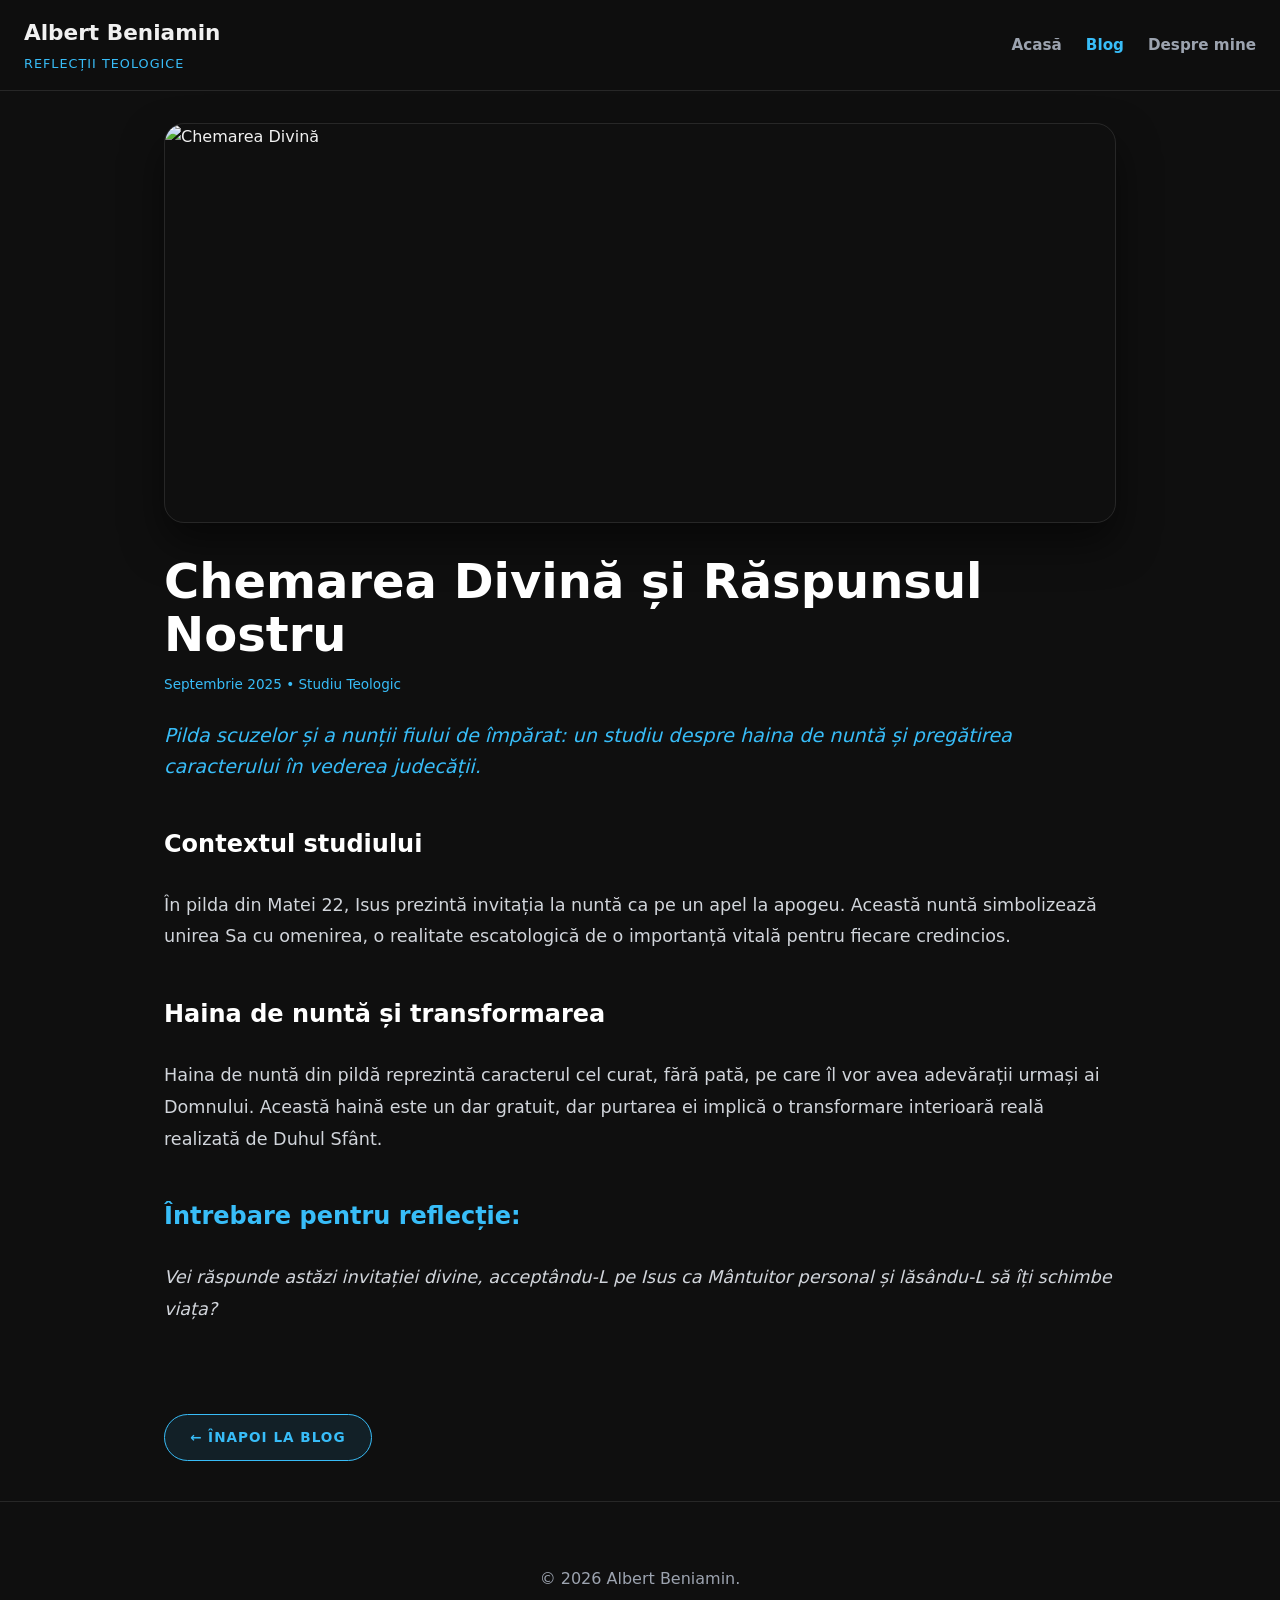
==== articol-chemarea-divina.html @ 7f6daea9 "Create articol-chemarea-divina.html" ====
<!DOCTYPE html>
<html lang="ro">
<head>
  <meta charset="UTF-8">
  <meta name="viewport" content="width=device-width, initial-scale=1.0">
  <title>Chemarea Divină - Albert Beniamin</title>
  <link rel="stylesheet" href="styles.css">
</head>
<body>
  <header class="site-header">
    <div class="header-container">
      <div class="logo"><h1>Albert Beniamin</h1><p class="tagline">Reflecții Teologice</p></div>
      <nav class="main-nav">
        <a href="index.html">Acasă</a>
        <a href="blog.html" class="active">Blog</a>
        <a href="despre.html">Despre mine</a>
      </nav>
    </div>
  </header>

  <main class="container">
    <article class="full-post">
      <div class="post-hero-container">
        <img src="https://images.unsplash.com/photo-1499195333224-3ce974e377a0?auto=format&fit=crop&w=1200&q=80" alt="Chemarea Divină" class="post-featured-img">
      </div>

      <h1 class="post-title">Chemarea Divină și Răspunsul Nostru</h1>
      <p class="article-date" style="color: #38bdf8; margin-bottom: 25px;">Septembrie 2025 • Studiu Teologic</p>

      <div class="post-content">
        <p class="highlight-text">Pilda scuzelor și a nunții fiului de împărat: un studiu despre haina de nuntă și pregătirea caracterului în vederea judecății.</p>
        
        <h3>Contextul studiului</h3>
        <p>În pilda din Matei 22, Isus prezintă invitația la nuntă ca pe un apel la apogeu. Această nuntă simbolizează unirea Sa cu omenirea, o realitate escatologică de o importanță vitală pentru fiecare credincios.</p>

        <h3>Haina de nuntă și transformarea</h3>
        <p>Haina de nuntă din pildă reprezintă caracterul cel curat, fără pată, pe care îl vor avea adevărații urmași ai Domnului. Această haină este un dar gratuit, dar purtarea ei implică o transformare interioară reală realizată de Duhul Sfânt.</p>
        
        <h3 style="color:#38bdf8">Întrebare pentru reflecție:</h3>
        <p><em>Vei răspunde astăzi invitației divine, acceptându-L pe Isus ca Mântuitor personal și lăsându-L să îți schimbe viața?</em></p>
      </div>

      <div style="margin-top: 3rem;">
        <a href="blog.html" class="btn-wow-back">← Înapoi la Blog</a>
      </div>
    </article>
  </main>

  <footer class="site-footer"><p>&copy; 2026 Albert Beniamin.</p></footer>
</body>
</html>
---- styles.css ----
/* --- 1. VARIABILE ȘI RESET --- */
:root {
  --bg: #0f0f0f;
  --bg-soft: #1a1a1a;
  --card: #020617; /* Albastru foarte închis premium */
  --border: rgba(255, 255, 255, 0.1);
  --accent: #38bdf8; /* Albastru deschis neon */
  --text: #f1f1f1;
  --muted: #9ca3af;
}

* { box-sizing: border-box; }

body {
  margin: 0;
  font-family: system-ui, -apple-system, sans-serif;
  background-color: var(--bg);
  color: var(--text);
  line-height: 1.6;
}

.container {
  max-width: 1000px;
  margin: 0 auto;
  padding: 0 1.5rem;
}

/* --- 2. HEADER --- */
.site-header {
  position: sticky;
  top: 0;
  z-index: 100;
  background-color: rgba(15, 15, 15, 0.95);
  backdrop-filter: blur(12px);
  border-bottom: 1px solid var(--border);
}

.header-container {
  display: flex;
  justify-content: space-between;
  align-items: center;
  padding: 1rem 1.5rem;
}

.logo h1 { margin: 0; font-size: 1.35rem; }
.tagline { margin: 0.2rem 0 0; color: var(--accent); font-size: 0.8rem; text-transform: uppercase; letter-spacing: 1px; }

.main-nav { display: flex; gap: 1.5rem; }
.main-nav a { color: var(--muted); text-decoration: none; font-size: 0.95rem; font-weight: 600; transition: 0.2s; }
.main-nav a.active, .main-nav a:hover { color: var(--accent); }

/* --- 3. HERO PREMIUM (INDEX) --- */
.premium-hero {
  margin: 2rem 0 3rem 0;
  padding: 4rem 2.5rem;
  border-radius: 24px;
  background: 
    radial-gradient(circle at top left, rgba(56, 189, 248, 0.15), transparent 50%),
    var(--card);
  border: 1px solid var(--border);
  box-shadow: 0 25px 50px -12px rgba(0, 0, 0, 0.5);
  text-align: center;
}

.hero-tag { color: var(--accent); font-size: 0.8rem; text-transform: uppercase; font-weight: 800; letter-spacing: 2px; margin-bottom: 1rem; }
.premium-hero h2 { font-size: clamp(2rem, 5vw, 3rem); color: #fff; margin-bottom: 1rem; }
.premium-hero p { color: var(--muted); max-width: 600px; margin: 0 auto 2rem; }

/* --- 4. GRID ȘI CARDURI ARTICOLE --- */
.articles-grid {
  display: grid;
  grid-template-columns: repeat(auto-fit, minmax(300px, 1fr));
  gap: 2rem;
}

.card-link { text-decoration: none !important; color: inherit !important; display: flex; }

.article-card {
  background: var(--card);
  border-radius: 20px;
  border: 1px solid var(--border);
  overflow: hidden;
  transition: all 0.4s ease;
  width: 100%;
  display: flex;
  flex-direction: column;
}

.card-link:hover .article-card {
  border-color: var(--accent);
  transform: translateY(-8px);
  box-shadow: 0 20px 40px rgba(0, 0, 0, 0.4);
}

.article-image-container {
  width: 100%;
  height: 200px;
  overflow: hidden;
}

.article-img {
  width: 100%;
  height: 100%;
  object-fit: cover;
  transition: transform 0.5s ease;
}

.card-link:hover .article-img { transform: scale(1.1); }

.article-body { padding: 1.5rem; flex-grow: 1; display: flex; flex-direction: column; }
.article-header h4 { margin: 0 0 5px; font-size: 1.25rem; color: #fff; }
.article-date { font-size: 0.85rem; color: var(--accent); margin-bottom: 10px; display: block; }
.article-excerpt { color: var(--muted); font-size: 0.95rem; margin-bottom: 1.5rem; }

/* --- 5. BUTOANE WOW --- */
.btn-read-more, .btn-wow-main, .btn-wow-back {
  display: inline-flex;
  align-items: center;
  justify-content: center;
  padding: 12px 25px;
  border-radius: 50px;
  font-weight: 700;
  text-transform: uppercase;
  font-size: 0.85rem;
  letter-spacing: 1px;
  transition: all 0.3s cubic-bezier(0.175, 0.885, 0.32, 1.275);
  text-decoration: none !important;
  border: none;
  cursor: pointer;
}

/* Butoane albastre (Înainte) */
.btn-read-more, .btn-wow-main {
  background: linear-gradient(135deg, #38bdf8 0%, #2563eb 100%);
  color: white !important;
  box-shadow: 0 10px 20px rgba(56, 189, 248, 0.3);
}

.card-link:hover .btn-read-more, .btn-wow-main:hover {
  transform: scale(1.05) translateX(8px);
  box-shadow: 0 15px 30px rgba(56, 189, 248, 0.5);
}

/* Buton Înapoi (Stânga) */
.btn-wow-back {
  background: rgba(56, 189, 248, 0.1);
  color: var(--accent) !important;
  border: 1px solid var(--accent);
  margin: 40px 0;
}

.btn-wow-back:hover {
  background: var(--accent) !important;
  color: var(--card) !important;
  transform: scale(1.05) translateX(-8px);
}

/* --- 6. PAGINA ARTICOL (SINGLE) --- */
.post-hero-container {
  width: 100%;
  height: 400px;
  overflow: hidden;
  border-radius: 20px;
  margin: 2rem 0;
  box-shadow: 0 10px 40px rgba(0,0,0,0.5);
}

.post-featured-img { width: 100%; height: 100%; object-fit: cover; }
.post-title { font-size: clamp(2rem, 5vw, 2.8rem); color: #fff; margin: 1rem 0; }
.post-content { font-size: 1.15rem; line-height: 1.8; color: #d1d5db; }
.post-content p { margin-bottom: 1.5rem; }

/* --- 7. FOOTER --- */
.site-footer {
  border-top: 1px solid var(--border);
  padding: 3rem 0;
  text-align: center;
  color: var(--muted);
}
/* FORȚARE TEMA PREMIUM PE HERO */
.premium-hero {
  margin: 2rem 0 3rem 0;
  padding: 4rem 2rem;
  border-radius: 24px;
  background: 
    radial-gradient(circle at top left, rgba(56, 189, 248, 0.15), transparent 50%),
    #020617 !important; /* Fundalul închis premium */
  border: 1px solid rgba(255, 255, 255, 0.1);
  box-shadow: 0 25px 50px -12px rgba(0, 0, 0, 0.5);
  text-align: center;
}

.hero-tag {
  color: #38bdf8 !important;
  font-size: 0.8rem;
  text-transform: uppercase;
  font-weight: 800;
  letter-spacing: 2px;
  margin-bottom: 1rem;
}

.premium-hero h2 {
  color: #ffffff !important;
  font-size: clamp(2rem, 5vw, 3rem);
  margin-bottom: 1.5rem;
}

/* Butonul Secundar din Hero (Despre mine) */
.btn-wow-secondary {
  display: inline-flex;
  align-items: center;
  justify-content: center;
  padding: 14px 28px;
  background: rgba(255, 255, 255, 0.05);
  color: #fff !important;
  text-decoration: none;
  border-radius: 50px;
  font-weight: 700;
  text-transform: uppercase;
  font-size: 0.9rem;
  border: 1px solid rgba(255, 255, 255, 0.2);
  transition: all 0.3s ease;
}

.btn-wow-secondary:hover {
  background: rgba(255, 255, 255, 0.1);
  border-color: #38bdf8;
  transform: translateY(-2px);
}
/* --- SECTION DESPRE BLOG PREMIUM (INDEX) --- */
.about-premium-box {
  margin: 4rem 0;
  padding: 3rem;
  border-radius: 24px;
  background: linear-gradient(135deg, rgba(30, 41, 59, 0.4) 0%, rgba(2, 6, 23, 0.8) 100%);
  border: 1px solid rgba(56, 189, 248, 0.2);
  backdrop-filter: blur(10px); /* Efect de sticlă mată */
  position: relative;
  overflow: hidden;
}

/* Adăugăm o reflexie subtilă în colț */
.about-premium-box::after {
  content: "";
  position: absolute;
  top: -50%;
  left: -50%;
  width: 200%;
  height: 200%;
  background: radial-gradient(circle, rgba(56, 189, 248, 0.05) 0%, transparent 70%);
  pointer-events: none;
}

.about-premium-box h3 {
  font-size: 1.8rem;
  color: #fff;
  margin-bottom: 1rem;
  position: relative;
  z-index: 1;
}

.about-premium-box p {
  font-size: 1.1rem;
  color: #9ca3af;
  margin-bottom: 2rem;
  line-height: 1.7;
  position: relative;
  z-index: 1;
  max-width: 800px;
}

/* Stil pentru butonul secundar din această secțiune */
.about-premium-box .btn-wow-secondary {
  position: relative;
  z-index: 1;
  display: inline-flex;
  align-items: center;
  padding: 12px 25px;
  background: rgba(255, 255, 255, 0.03);
  color: #38bdf8 !important;
  border: 1px solid rgba(56, 189, 248, 0.4);
  border-radius: 50px;
  text-decoration: none;
  font-weight: 700;
  text-transform: uppercase;
  font-size: 0.85rem;
  transition: all 0.3s ease;
}

.about-premium-box .btn-wow-secondary:hover {
  background: rgba(56, 189, 248, 0.1);
  border-color: #38bdf8;
  box-shadow: 0 0 20px rgba(56, 189, 248, 0.2);
  transform: translateY(-2px);
}
/* --- SOCIAL LINKS PREMIUM --- */
.social-links-premium {
  display: flex;
  justify-content: center;
  gap: 20px;
  margin-top: 20px;
}

.social-icon {
  text-decoration: none;
  font-size: 0.85rem;
  font-weight: 700;
  text-transform: uppercase;
  letter-spacing: 1px;
  padding: 10px 20px;
  border-radius: 50px;
  background: rgba(255, 255, 255, 0.03);
  border: 1px solid rgba(255, 255, 255, 0.1);
  color: #9ca3af !important;
  transition: all 0.3s cubic-bezier(0.175, 0.885, 0.32, 1.275);
}

/* Efect Hover General */
.social-icon:hover {
  transform: translateY(-5px);
  color: #fff !important;
}

/* Culori specifice la Hover */
.social-icon.wa:hover {
  border-color: #25D366;
  box-shadow: 0 0 20px rgba(37, 211, 102, 0.4);
  background: rgba(37, 211, 102, 0.1);
}

.social-icon.fb:hover {
  border-color: #1877F2;
  box-shadow: 0 0 20px rgba(24, 119, 242, 0.4);
  background: rgba(24, 119, 242, 0.1);
}

.social-icon.ig:hover {
  border-color: #E1306C;
  box-shadow: 0 0 20px rgba(225, 48, 108, 0.4);
  background: rgba(225, 48, 108, 0.1);
}
/* --- FIX IMAGINI ȘI TEXT ÎN PAGINA DE ARTICOL --- */

/* Containerul care ține imaginea banner */
.post-hero-container {
  width: 100%;
  height: 400px; /* Înălțime fixă pentru banner */
  overflow: hidden;
  border-radius: 20px;
  margin: 2rem 0;
  border: 1px solid rgba(255, 255, 255, 0.1);
  box-shadow: 0 20px 40px rgba(0, 0, 0, 0.5);
}

/* Imaginea din interiorul bannerului */
.post-featured-img {
  width: 100%;
  height: 100%;
  object-fit: cover; /* Esențial: decupează, nu întinde */
  display: block;
}

/* Titlul și textele din articol */
.post-title {
  font-size: clamp(2rem, 5vw, 3rem);
  color: #fff;
  margin-bottom: 0.5rem;
  line-height: 1.1;
}

.highlight-text {
  font-size: 1.2rem;
  color: #38bdf8; /* Albastru deschis pentru introducere */
  font-style: italic;
  margin-bottom: 2rem;
  line-height: 1.6;
}

.post-content {
  font-size: 1.1rem;
  color: #d1d5db;
  line-height: 1.8;
}

.post-content h3 {
  color: #fff;
  margin-top: 2.5rem;
  font-size: 1.5rem;
}
/* --- OPTIMIZARE MOBIL (RESPONSIVE) --- */
@media (max-width: 768px) {
  /* 1. Ajustăm Containerul General */
  .container {
    padding: 0 1rem; /* Mai puțin spațiu pe margini pe telefon */
  }

  /* 2. Header și Meniu */
  .header-container {
    flex-direction: column; /* Punem logo-ul deasupra meniului */
    gap: 15px;
    padding: 1rem;
  }
  
  .main-nav {
    gap: 10px;
    flex-wrap: wrap; /* Meniul se rupe pe două rânduri dacă e nevoie */
    justify-content: center;
  }

  /* 3. Hero (Secțiunea de sus) */
  .premium-hero {
    padding: 2.5rem 1rem;
    margin: 1rem 0;
  }

  .premium-hero h2 {
    font-size: 1.8rem; /* Text mai mic să nu se rupă urât */
  }

  .hero-actions {
    flex-direction: column; /* Butoanele unul sub altul pe mobil */
    width: 100%;
  }

  .btn-wow-main, .btn-wow-secondary {
    width: 100%; /* Butoanele ocupă toată lățimea pentru a fi ușor de apăsat */
  }

  /* 4. Grid-ul de Articole */
  .articles-grid {
    grid-template-columns: 1fr; /* Forțăm un singur card pe rând */
    gap: 20px;
  }

  /* 5. Imaginile din Carduri și Articole */
  .article-image-container, .post-hero-container {
    height: 180px; /* Înălțime mai mică pentru ecrane mici */
  }

  /* 6. Textul din Articole */
  .post-title {
    font-size: 1.8rem; /* Titlul articolului mai mic pe telefon */
    line-height: 1.3;
  }

  .post-content {
    font-size: 1rem; /* Text mai lizibil pentru citit de aproape */
  }

    /* 7. REPARARE BUTOANE SOCIALE PE MOBIL */
  .social-links-premium {
    display: flex;
    flex-direction: column; /* Le punem unul sub altul */
    align-items: center;    /* Le centrăm perfect */
    gap: 12px;
    width: 100%;
    padding: 0;
    margin: 20px 0;
  }
  
  .social-icon {
    width: 100%;            /* Ocupă lățimea containerului */
    max-width: 280px;       /* Dar nu le lăsăm să devină gigantice */
    text-align: center;
    display: block;
    box-sizing: border-box; /* Asigură că padding-ul nu scoate butonul afară */
    margin: 0 auto;         /* Centrare forțată */
  }

  /* Ajustare Footer pentru a cuprinde butoanele */
  .site-footer {
    padding: 2rem 1rem;
    display: flex;
    flex-direction: column;
    align-items: center;
  }
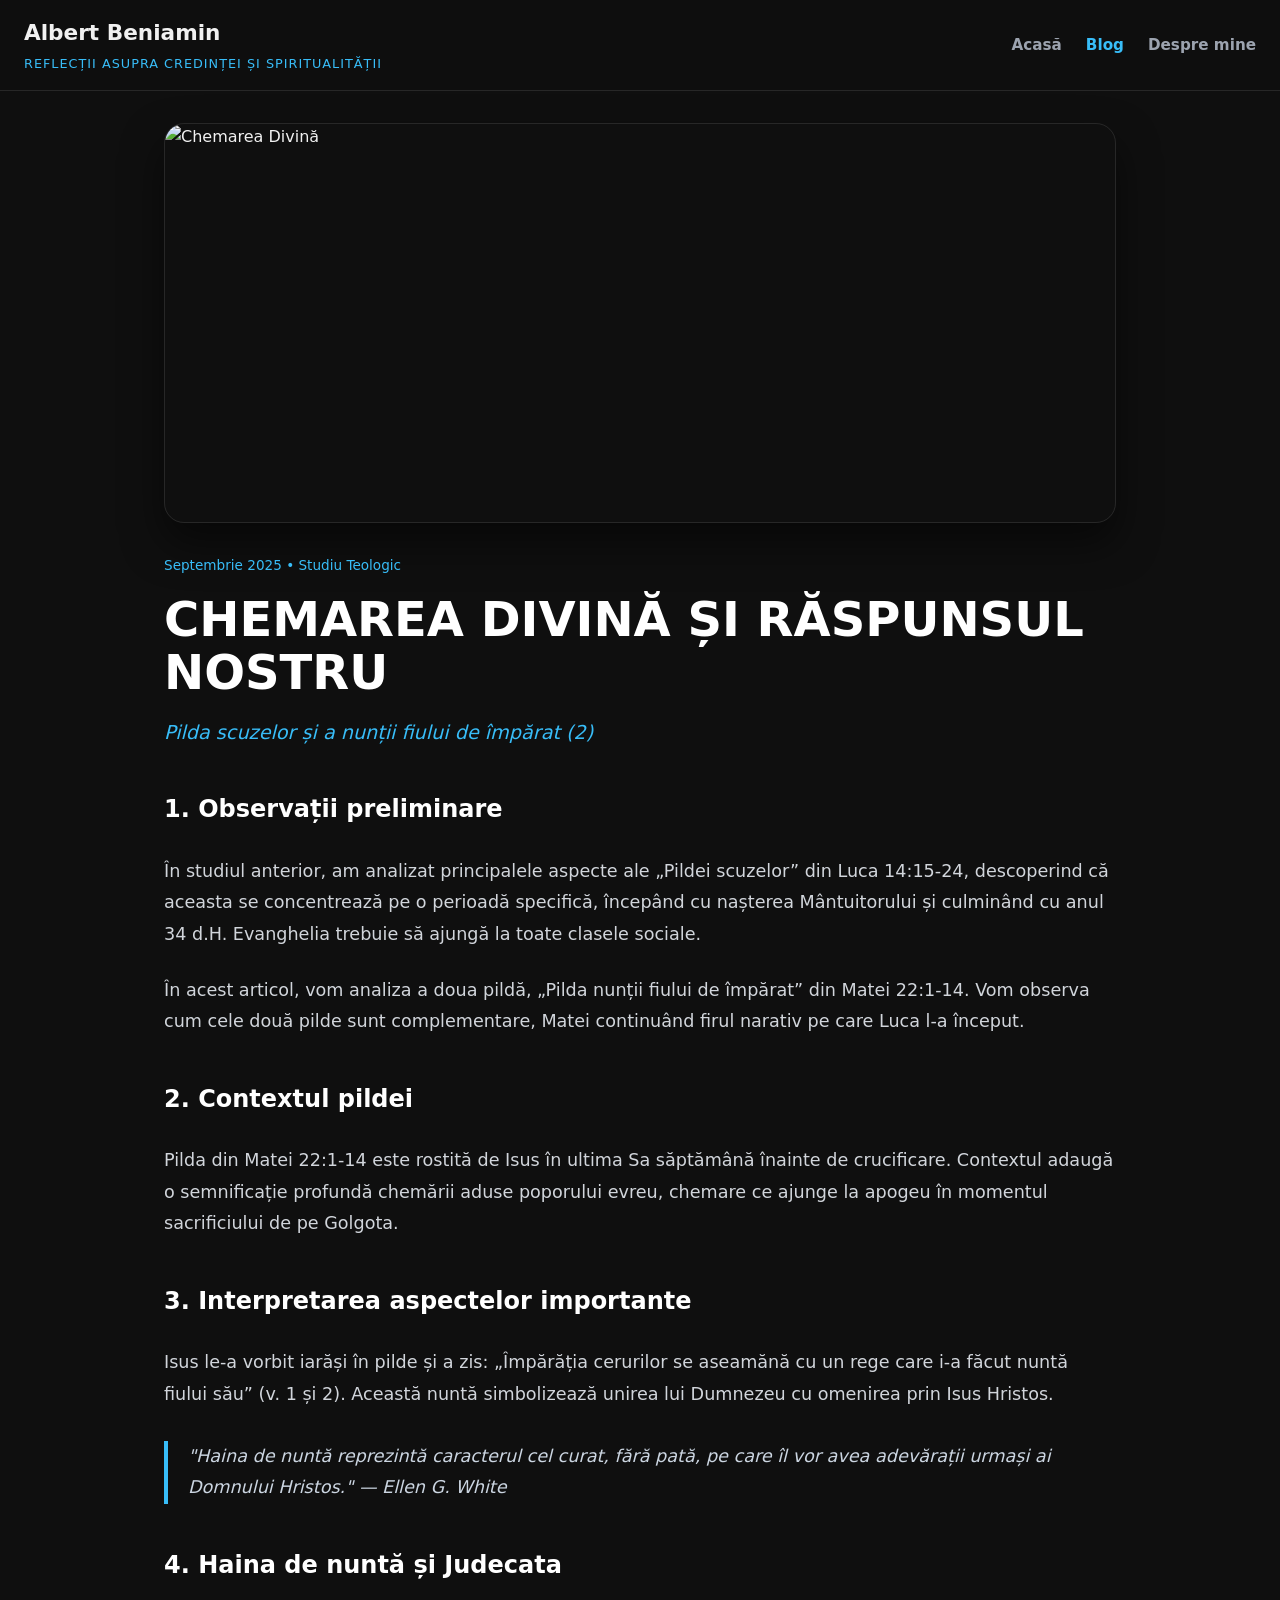
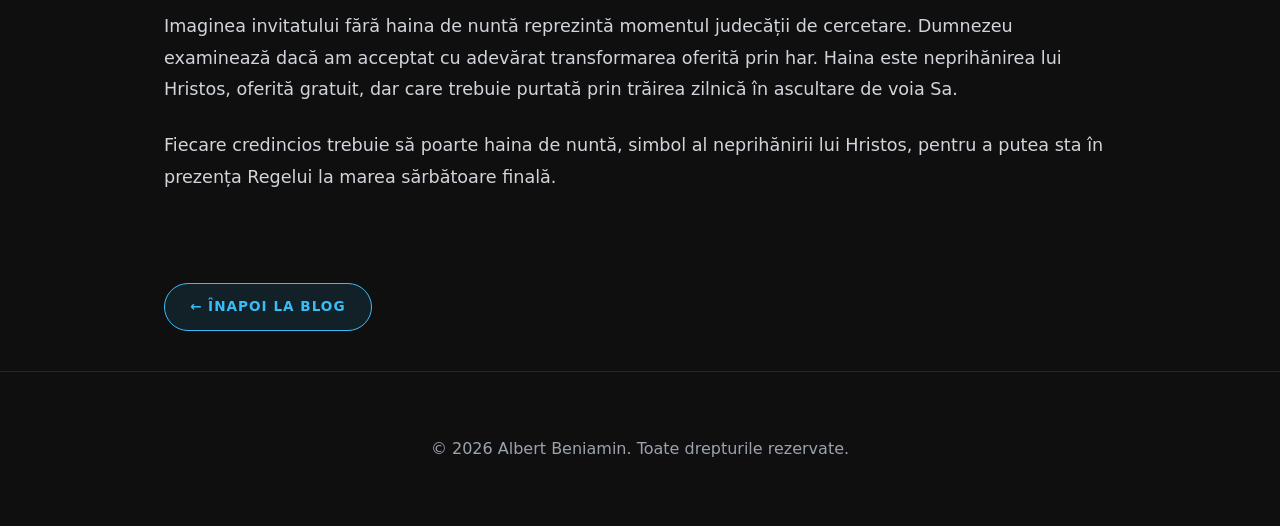
==== commit 0cfba992: "Update articol-chemarea-divina.html" ====
--- a/articol-chemarea-divina.html
+++ b/articol-chemarea-divina.html
@@ -9,7 +9,10 @@
 <body>
   <header class="site-header">
     <div class="header-container">
-      <div class="logo"><h1>Albert Beniamin</h1><p class="tagline">Reflecții Teologice</p></div>
+      <div class="logo">
+        <h1>Albert Beniamin</h1>
+        <p class="tagline">Reflecții asupra credinței și spiritualității</p>
+      </div>
       <nav class="main-nav">
         <a href="index.html">Acasă</a>
         <a href="blog.html" class="active">Blog</a>
@@ -21,31 +24,45 @@
   <main class="container">
     <article class="full-post">
       <div class="post-hero-container">
-        <img src="https://images.unsplash.com/photo-1499195333224-3ce974e377a0?auto=format&fit=crop&w=1200&q=80" alt="Chemarea Divină" class="post-featured-img">
+        <!-- Imagine cu un apus pe mare (similar cu coperta revistei) -->
+        <img src="https://images.unsplash.com/photo-1500382017468-9049fed747ef?auto=format&fit=crop&w=1200&q=80" alt="Chemarea Divină" class="post-featured-img">
       </div>
 
-      <h1 class="post-title">Chemarea Divină și Răspunsul Nostru</h1>
-      <p class="article-date" style="color: #38bdf8; margin-bottom: 25px;">Septembrie 2025 • Studiu Teologic</p>
+      <header class="post-header">
+        <span class="article-date">Septembrie 2025 • Studiu Teologic</span>
+        <h1 class="post-title">CHEMAREA DIVINĂ ȘI RĂSPUNSUL NOSTRU</h1>
+        <p class="highlight-text">Pilda scuzelor și a nunții fiului de împărat (2)</p>
+      </header>
 
       <div class="post-content">
-        <p class="highlight-text">Pilda scuzelor și a nunții fiului de împărat: un studiu despre haina de nuntă și pregătirea caracterului în vederea judecății.</p>
+        <h3>1. Observații preliminare</h3>
+        <p>În studiul anterior, am analizat principalele aspecte ale „Pildei scuzelor” din Luca 14:15-24, descoperind că aceasta se concentrează pe o perioadă specifică, începând cu nașterea Mântuitorului și culminând cu anul 34 d.H. Evanghelia trebuie să ajungă la toate clasele sociale.</p>
+        <p>În acest articol, vom analiza a doua pildă, „Pilda nunții fiului de împărat” din Matei 22:1-14. Vom observa cum cele două pilde sunt complementare, Matei continuând firul narativ pe care Luca l-a început.</p>
+
+        <h3>2. Contextul pildei</h3>
+        <p>Pilda din Matei 22:1-14 este rostită de Isus în ultima Sa săptămână înainte de crucificare. Contextul adaugă o semnificație profundă chemării aduse poporului evreu, chemare ce ajunge la apogeu în momentul sacrificiului de pe Golgota.</p>
+
+        <h3>3. Interpretarea aspectelor importante</h3>
+        <p>Isus le-a vorbit iarăși în pilde și a zis: „Împărăția cerurilor se aseamănă cu un rege care i-a făcut nuntă fiului său” (v. 1 și 2). Această nuntă simbolizează unirea lui Dumnezeu cu omenirea prin Isus Hristos.</p>
         
-        <h3>Contextul studiului</h3>
-        <p>În pilda din Matei 22, Isus prezintă invitația la nuntă ca pe un apel la apogeu. Această nuntă simbolizează unirea Sa cu omenirea, o realitate escatologică de o importanță vitală pentru fiecare credincios.</p>
+        <div class="quote-box" style="border-left: 4px solid var(--accent); padding-left: 20px; margin: 30px 0; font-style: italic; color: #cbd5e1;">
+          "Haina de nuntă reprezintă caracterul cel curat, fără pată, pe care îl vor avea adevărații urmași ai Domnului Hristos." — Ellen G. White
+        </div>
 
-        <h3>Haina de nuntă și transformarea</h3>
-        <p>Haina de nuntă din pildă reprezintă caracterul cel curat, fără pată, pe care îl vor avea adevărații urmași ai Domnului. Această haină este un dar gratuit, dar purtarea ei implică o transformare interioară reală realizată de Duhul Sfânt.</p>
+        <h3>4. Haina de nuntă și Judecata</h3>
+        <p>Imaginea invitatului fără haina de nuntă reprezintă momentul judecății de cercetare. Dumnezeu examinează dacă am acceptat cu adevărat transformarea oferită prin har. Haina este neprihănirea lui Hristos, oferită gratuit, dar care trebuie purtată prin trăirea zilnică în ascultare de voia Sa.</p>
         
-        <h3 style="color:#38bdf8">Întrebare pentru reflecție:</h3>
-        <p><em>Vei răspunde astăzi invitației divine, acceptându-L pe Isus ca Mântuitor personal și lăsându-L să îți schimbe viața?</em></p>
+        <p>Fiecare credincios trebuie să poarte haina de nuntă, simbol al neprihănirii lui Hristos, pentru a putea sta în prezența Regelui la marea sărbătoare finală.</p>
       </div>
 
-      <div style="margin-top: 3rem;">
+      <div class="post-footer" style="margin-top: 50px;">
         <a href="blog.html" class="btn-wow-back">← Înapoi la Blog</a>
       </div>
     </article>
   </main>
 
-  <footer class="site-footer"><p>&copy; 2026 Albert Beniamin.</p></footer>
+  <footer class="site-footer">
+    <p>&copy; 2026 Albert Beniamin. Toate drepturile rezervate.</p>
+  </footer>
 </body>
 </html>
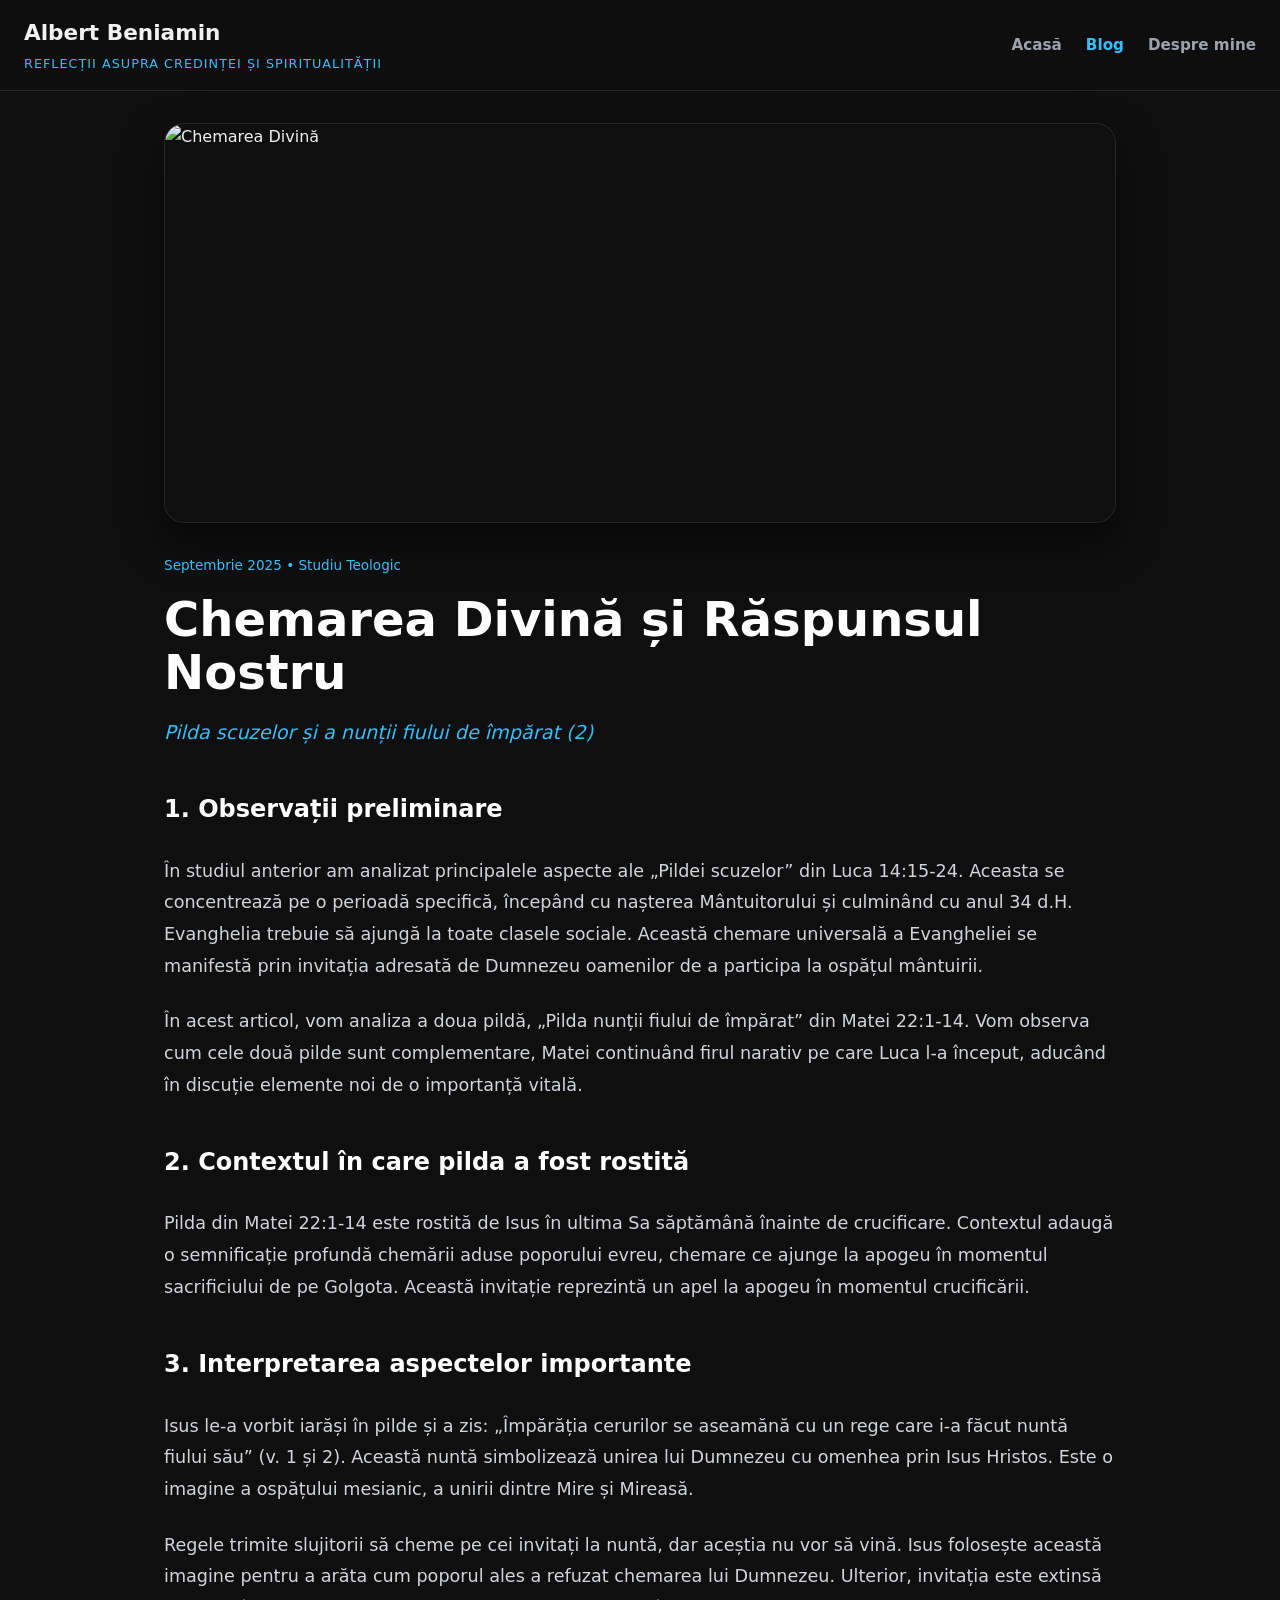
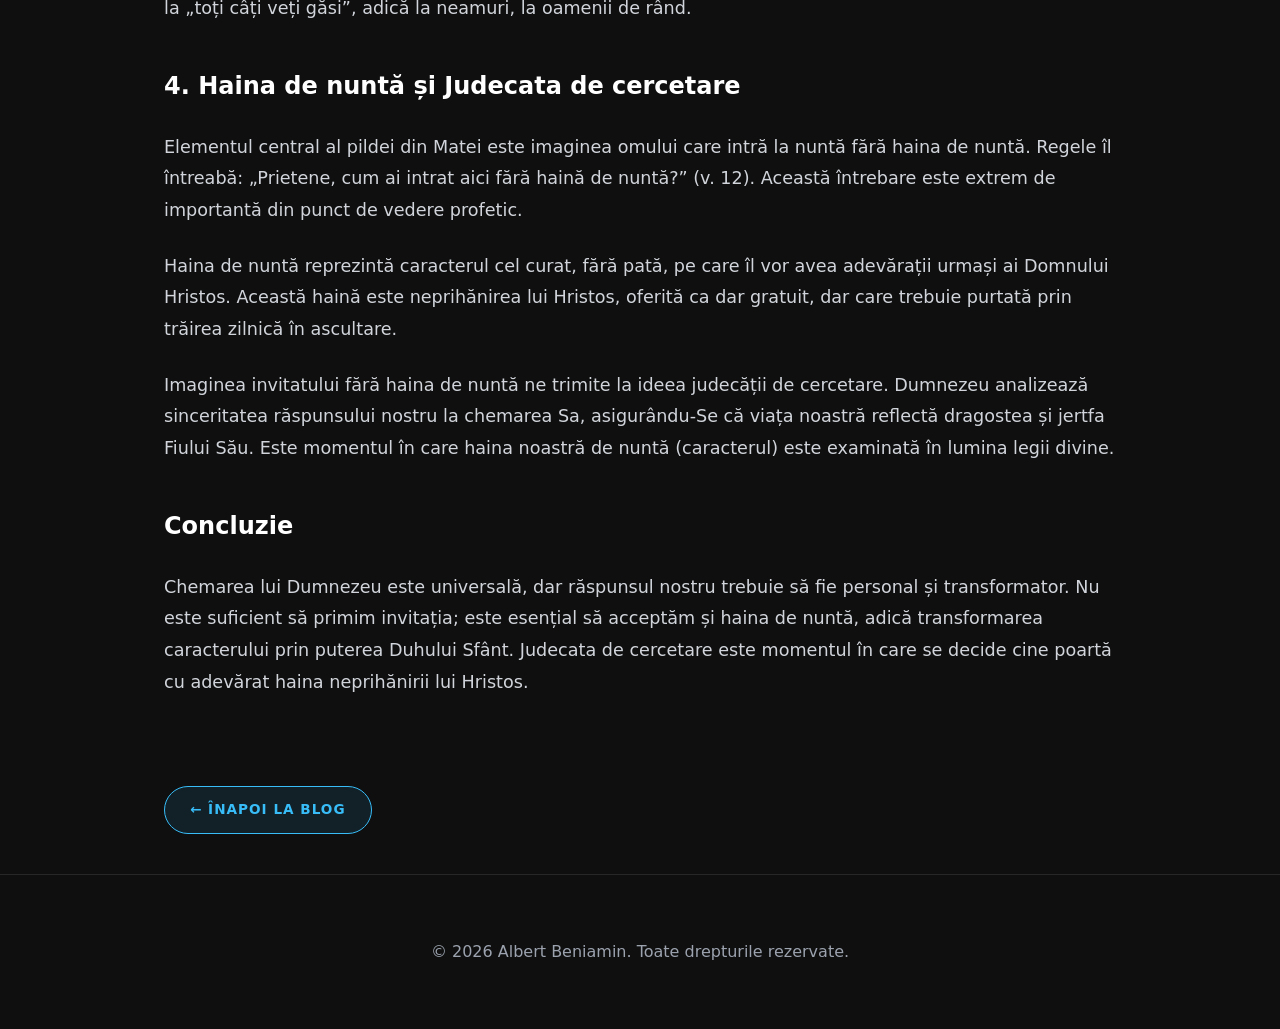
==== commit ce099f3c: "Update articol-chemarea-divina.html" ====
--- a/articol-chemarea-divina.html
+++ b/articol-chemarea-divina.html
@@ -24,38 +24,43 @@
   <main class="container">
     <article class="full-post">
       <div class="post-hero-container">
-        <!-- Imagine cu un apus pe mare (similar cu coperta revistei) -->
         <img src="https://images.unsplash.com/photo-1500382017468-9049fed747ef?auto=format&fit=crop&w=1200&q=80" alt="Chemarea Divină" class="post-featured-img">
       </div>
 
       <header class="post-header">
         <span class="article-date">Septembrie 2025 • Studiu Teologic</span>
-        <h1 class="post-title">CHEMAREA DIVINĂ ȘI RĂSPUNSUL NOSTRU</h1>
+        <h1 class="post-title">Chemarea Divină și Răspunsul Nostru</h1>
         <p class="highlight-text">Pilda scuzelor și a nunții fiului de împărat (2)</p>
       </header>
 
       <div class="post-content">
+
         <h3>1. Observații preliminare</h3>
-        <p>În studiul anterior, am analizat principalele aspecte ale „Pildei scuzelor” din Luca 14:15-24, descoperind că aceasta se concentrează pe o perioadă specifică, începând cu nașterea Mântuitorului și culminând cu anul 34 d.H. Evanghelia trebuie să ajungă la toate clasele sociale.</p>
-        <p>În acest articol, vom analiza a doua pildă, „Pilda nunții fiului de împărat” din Matei 22:1-14. Vom observa cum cele două pilde sunt complementare, Matei continuând firul narativ pe care Luca l-a început.</p>
+        <p>În studiul anterior am analizat principalele aspecte ale „Pildei scuzelor” din Luca 14:15-24. Aceasta se concentrează pe o perioadă specifică, începând cu nașterea Mântuitorului și culminând cu anul 34 d.H. Evanghelia trebuie să ajungă la toate clasele sociale. Această chemare universală a Evangheliei se manifestă prin invitația adresată de Dumnezeu oamenilor de a participa la ospățul mântuirii.</p>
 
-        <h3>2. Contextul pildei</h3>
-        <p>Pilda din Matei 22:1-14 este rostită de Isus în ultima Sa săptămână înainte de crucificare. Contextul adaugă o semnificație profundă chemării aduse poporului evreu, chemare ce ajunge la apogeu în momentul sacrificiului de pe Golgota.</p>
+        <p>În acest articol, vom analiza a doua pildă, „Pilda nunții fiului de împărat” din Matei 22:1-14. Vom observa cum cele două pilde sunt complementare, Matei continuând firul narativ pe care Luca l-a început, aducând în discuție elemente noi de o importanță vitală.</p>
+
+        <h3>2. Contextul în care pilda a fost rostită</h3>
+        <p>Pilda din Matei 22:1-14 este rostită de Isus în ultima Sa săptămână înainte de crucificare. Contextul adaugă o semnificație profundă chemării aduse poporului evreu, chemare ce ajunge la apogeu în momentul sacrificiului de pe Golgota. Această invitație reprezintă un apel la apogeu în momentul crucificării.</p>
 
         <h3>3. Interpretarea aspectelor importante</h3>
-        <p>Isus le-a vorbit iarăși în pilde și a zis: „Împărăția cerurilor se aseamănă cu un rege care i-a făcut nuntă fiului său” (v. 1 și 2). Această nuntă simbolizează unirea lui Dumnezeu cu omenirea prin Isus Hristos.</p>
+        <p>Isus le-a vorbit iarăși în pilde și a zis: „Împărăția cerurilor se aseamănă cu un rege care i-a făcut nuntă fiului său” (v. 1 și 2). Această nuntă simbolizează unirea lui Dumnezeu cu omenhea prin Isus Hristos. Este o imagine a ospățului mesianic, a unirii dintre Mire și Mireasă.</p>
+
+        <p>Regele trimite slujitorii să cheme pe cei invitați la nuntă, dar aceștia nu vor să vină. Isus folosește această imagine pentru a arăta cum poporul ales a refuzat chemarea lui Dumnezeu. Ulterior, invitația este extinsă la „toți câți veți găsi”, adică la neamuri, la oamenii de rând.</p>
+
+        <h3>4. Haina de nuntă și Judecata de cercetare</h3>
+        <p>Elementul central al pildei din Matei este imaginea omului care intră la nuntă fără haina de nuntă. Regele îl întreabă: „Prietene, cum ai intrat aici fără haină de nuntă?” (v. 12). Această întrebare este extrem de importantă din punct de vedere profetic.</p>
         
-        <div class="quote-box" style="border-left: 4px solid var(--accent); padding-left: 20px; margin: 30px 0; font-style: italic; color: #cbd5e1;">
-          "Haina de nuntă reprezintă caracterul cel curat, fără pată, pe care îl vor avea adevărații urmași ai Domnului Hristos." — Ellen G. White
-        </div>
+        <p>Haina de nuntă reprezintă caracterul cel curat, fără pată, pe care îl vor avea adevărații urmași ai Domnului Hristos. Această haină este neprihănirea lui Hristos, oferită ca dar gratuit, dar care trebuie purtată prin trăirea zilnică în ascultare.</p>
 
-        <h3>4. Haina de nuntă și Judecata</h3>
-        <p>Imaginea invitatului fără haina de nuntă reprezintă momentul judecății de cercetare. Dumnezeu examinează dacă am acceptat cu adevărat transformarea oferită prin har. Haina este neprihănirea lui Hristos, oferită gratuit, dar care trebuie purtată prin trăirea zilnică în ascultare de voia Sa.</p>
-        
-        <p>Fiecare credincios trebuie să poarte haina de nuntă, simbol al neprihănirii lui Hristos, pentru a putea sta în prezența Regelui la marea sărbătoare finală.</p>
+        <p>Imaginea invitatului fără haina de nuntă ne trimite la ideea judecății de cercetare. Dumnezeu analizează sinceritatea răspunsului nostru la chemarea Sa, asigurându-Se că viața noastră reflectă dragostea și jertfa Fiului Său. Este momentul în care haina noastră de nuntă (caracterul) este examinată în lumina legii divine.</p>
+
+        <h3>Concluzie</h3>
+        <p>Chemarea lui Dumnezeu este universală, dar răspunsul nostru trebuie să fie personal și transformator. Nu este suficient să primim invitația; este esențial să acceptăm și haina de nuntă, adică transformarea caracterului prin puterea Duhului Sfânt. Judecata de cercetare este momentul în care se decide cine poartă cu adevărat haina neprihănirii lui Hristos.</p>
+
       </div>
 
-      <div class="post-footer" style="margin-top: 50px;">
+      <div style="margin-top: 3rem;">
         <a href="blog.html" class="btn-wow-back">← Înapoi la Blog</a>
       </div>
     </article>
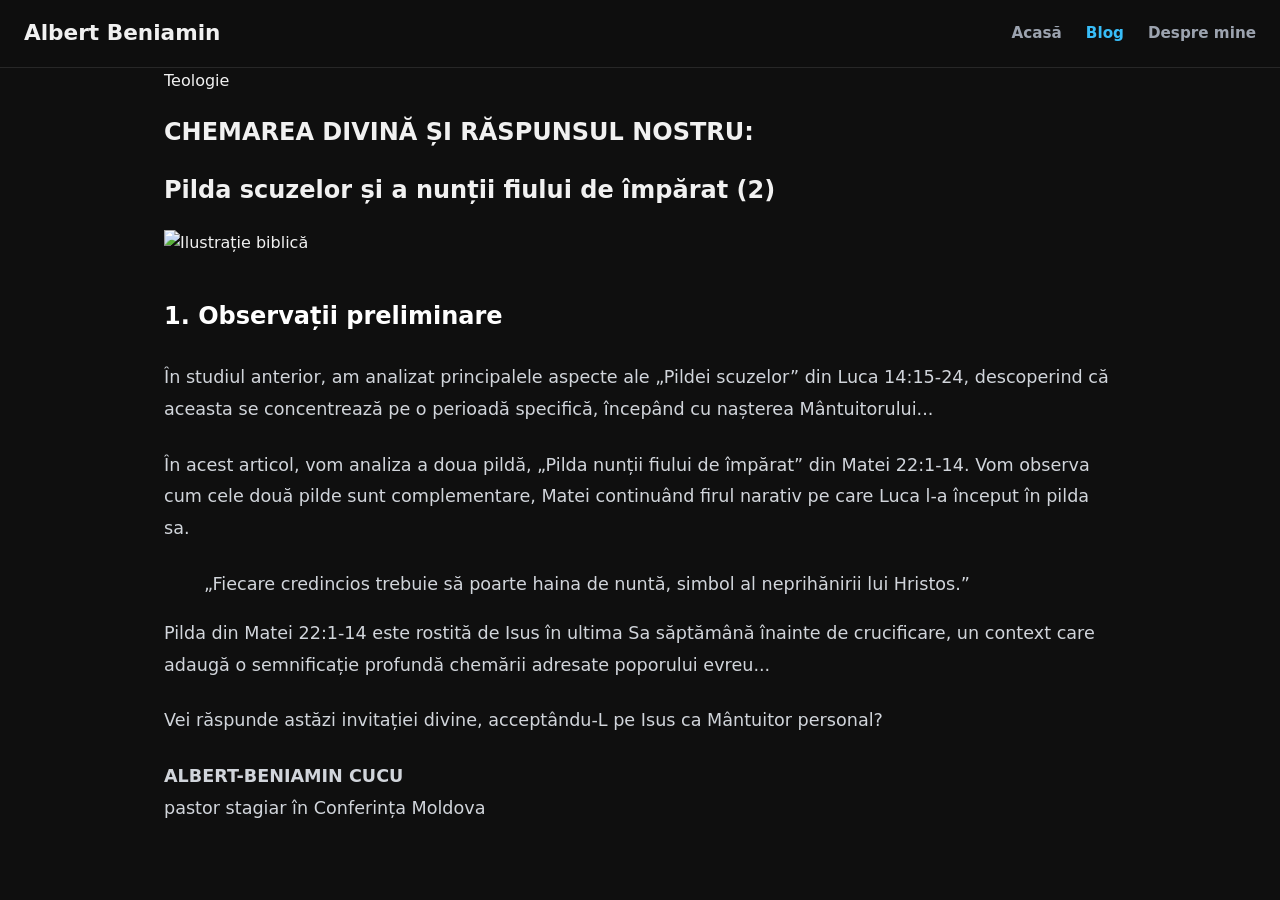
==== commit e979cef5: "Update articol-chemarea-divina.html" ====
--- a/articol-chemarea-divina.html
+++ b/articol-chemarea-divina.html
@@ -9,10 +9,7 @@
 <body>
   <header class="site-header">
     <div class="header-container">
-      <div class="logo">
-        <h1>Albert Beniamin</h1>
-        <p class="tagline">Reflecții asupra credinței și spiritualității</p>
-      </div>
+      <div class="logo"><h1>Albert Beniamin</h1></div>
       <nav class="main-nav">
         <a href="index.html">Acasă</a>
         <a href="blog.html" class="active">Blog</a>
@@ -22,52 +19,40 @@
   </header>
 
   <main class="container">
-    <article class="full-post">
-      <div class="post-hero-container">
-        <img src="https://images.unsplash.com/photo-1500382017468-9049fed747ef?auto=format&fit=crop&w=1200&q=80" alt="Chemarea Divină" class="post-featured-img">
-      </div>
-
-      <header class="post-header">
-        <span class="article-date">Septembrie 2025 • Studiu Teologic</span>
-        <h1 class="post-title">Chemarea Divină și Răspunsul Nostru</h1>
-        <p class="highlight-text">Pilda scuzelor și a nunții fiului de împărat (2)</p>
+    <article class="magazine-style">
+      <header class="magazine-header">
+        <span class="category-tag">Teologie</span>
+        <h1 class="main-title">CHEMAREA DIVINĂ ȘI RĂSPUNSUL NOSTRU:</h1>
+        <h2 class="sub-title">Pilda scuzelor și a nunții fiului de împărat (2)</h2>
       </header>
 
+      <img src="https://misteremanoil-art.github.io/blog-teologie/imagine-pilda.jpg" alt="Ilustrație biblică" class="article-image-full">
+
       <div class="post-content">
+        <section class="intro-box">
+          <h3>1. Observații preliminare</h3>
+          <p>În studiul anterior, am analizat principalele aspecte ale „Pildei scuzelor” din Luca 14:15-24, descoperind că aceasta se concentrează pe o perioadă specifică, începând cu nașterea Mântuitorului...</p>
+        </section>
 
-        <h3>1. Observații preliminare</h3>
-        <p>În studiul anterior am analizat principalele aspecte ale „Pildei scuzelor” din Luca 14:15-24. Aceasta se concentrează pe o perioadă specifică, începând cu nașterea Mântuitorului și culminând cu anul 34 d.H. Evanghelia trebuie să ajungă la toate clasele sociale. Această chemare universală a Evangheliei se manifestă prin invitația adresată de Dumnezeu oamenilor de a participa la ospățul mântuirii.</p>
+        <div class="magazine-columns">
+          <p>În acest articol, vom analiza a doua pildă, „Pilda nunții fiului de împărat” din Matei 22:1-14. Vom observa cum cele două pilde sunt complementare, Matei continuând firul narativ pe care Luca l-a început în pilda sa.</p>
+          
+          <blockquote class="highlight-quote">
+            „Fiecare credincios trebuie să poarte haina de nuntă, simbol al neprihănirii lui Hristos.”
+          </blockquote>
 
-        <p>În acest articol, vom analiza a doua pildă, „Pilda nunții fiului de împărat” din Matei 22:1-14. Vom observa cum cele două pilde sunt complementare, Matei continuând firul narativ pe care Luca l-a început, aducând în discuție elemente noi de o importanță vitală.</p>
+          <p>Pilda din Matei 22:1-14 este rostită de Isus în ultima Sa săptămână înainte de crucificare, un context care adaugă o semnificație profundă chemării adresate poporului evreu...</p>
+        </div>
 
-        <h3>2. Contextul în care pilda a fost rostită</h3>
-        <p>Pilda din Matei 22:1-14 este rostită de Isus în ultima Sa săptămână înainte de crucificare. Contextul adaugă o semnificație profundă chemării aduse poporului evreu, chemare ce ajunge la apogeu în momentul sacrificiului de pe Golgota. Această invitație reprezintă un apel la apogeu în momentul crucificării.</p>
-
-        <h3>3. Interpretarea aspectelor importante</h3>
-        <p>Isus le-a vorbit iarăși în pilde și a zis: „Împărăția cerurilor se aseamănă cu un rege care i-a făcut nuntă fiului său” (v. 1 și 2). Această nuntă simbolizează unirea lui Dumnezeu cu omenhea prin Isus Hristos. Este o imagine a ospățului mesianic, a unirii dintre Mire și Mireasă.</p>
-
-        <p>Regele trimite slujitorii să cheme pe cei invitați la nuntă, dar aceștia nu vor să vină. Isus folosește această imagine pentru a arăta cum poporul ales a refuzat chemarea lui Dumnezeu. Ulterior, invitația este extinsă la „toți câți veți găsi”, adică la neamuri, la oamenii de rând.</p>
-
-        <h3>4. Haina de nuntă și Judecata de cercetare</h3>
-        <p>Elementul central al pildei din Matei este imaginea omului care intră la nuntă fără haina de nuntă. Regele îl întreabă: „Prietene, cum ai intrat aici fără haină de nuntă?” (v. 12). Această întrebare este extrem de importantă din punct de vedere profetic.</p>
+        <div class="conclusion-banner">
+          <p>Vei răspunde astăzi invitației divine, acceptându-L pe Isus ca Mântuitor personal?</p>
+        </div>
         
-        <p>Haina de nuntă reprezintă caracterul cel curat, fără pată, pe care îl vor avea adevărații urmași ai Domnului Hristos. Această haină este neprihănirea lui Hristos, oferită ca dar gratuit, dar care trebuie purtată prin trăirea zilnică în ascultare.</p>
-
-        <p>Imaginea invitatului fără haina de nuntă ne trimite la ideea judecății de cercetare. Dumnezeu analizează sinceritatea răspunsului nostru la chemarea Sa, asigurându-Se că viața noastră reflectă dragostea și jertfa Fiului Său. Este momentul în care haina noastră de nuntă (caracterul) este examinată în lumina legii divine.</p>
-
-        <h3>Concluzie</h3>
-        <p>Chemarea lui Dumnezeu este universală, dar răspunsul nostru trebuie să fie personal și transformator. Nu este suficient să primim invitația; este esențial să acceptăm și haina de nuntă, adică transformarea caracterului prin puterea Duhului Sfânt. Judecata de cercetare este momentul în care se decide cine poartă cu adevărat haina neprihănirii lui Hristos.</p>
-
+        <footer class="author-info">
+          <p><strong>ALBERT-BENIAMIN CUCU</strong><br>pastor stagiar în Conferința Moldova</p>
+        </footer>
       </div>
-
-      <div style="margin-top: 3rem;">
-        <a href="blog.html" class="btn-wow-back">← Înapoi la Blog</a>
-      </div>
-    </article>
+    </section>
   </main>
-
-  <footer class="site-footer">
-    <p>&copy; 2026 Albert Beniamin. Toate drepturile rezervate.</p>
-  </footer>
 </body>
 </html>
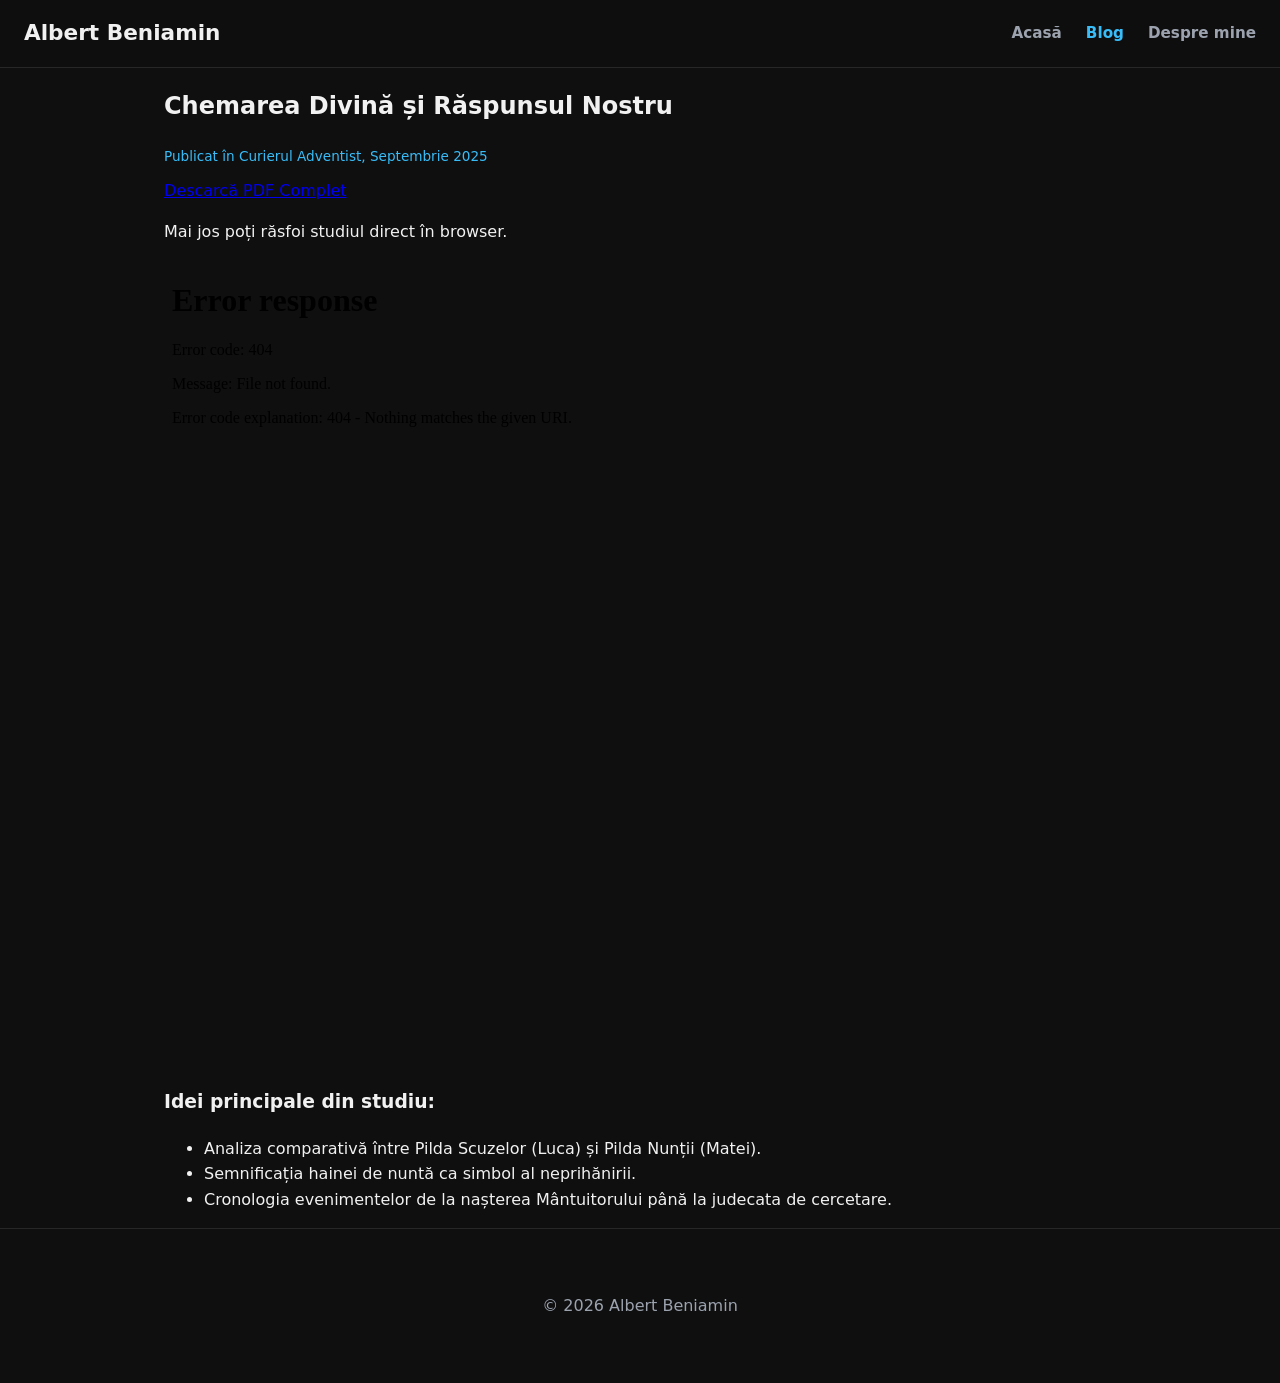
==== commit a9b00711: "Update articol-chemarea-divina.html" ====
--- a/articol-chemarea-divina.html
+++ b/articol-chemarea-divina.html
@@ -1,58 +1,53 @@
 <!DOCTYPE html>
 <html lang="ro">
 <head>
-  <meta charset="UTF-8">
-  <meta name="viewport" content="width=device-width, initial-scale=1.0">
-  <title>Chemarea Divină - Albert Beniamin</title>
-  <link rel="stylesheet" href="styles.css">
+    <meta charset="UTF-8">
+    <meta name="viewport" content="width=device-width, initial-scale=1.0">
+    <title>Studiu Teologic - Albert Beniamin</title>
+    <link rel="stylesheet" href="styles.css">
 </head>
 <body>
-  <header class="site-header">
-    <div class="header-container">
-      <div class="logo"><h1>Albert Beniamin</h1></div>
-      <nav class="main-nav">
-        <a href="index.html">Acasă</a>
-        <a href="blog.html" class="active">Blog</a>
-        <a href="despre.html">Despre mine</a>
-      </nav>
-    </div>
-  </header>
+    <header class="site-header">
+        <div class="header-container">
+            <div class="logo"><h1>Albert Beniamin</h1></div>
+            <nav class="main-nav">
+                <a href="index.html">Acasă</a>
+                <a href="blog.html" class="active">Blog</a>
+                <a href="despre.html">Despre mine</a>
+            </nav>
+        </div>
+    </header>
 
-  <main class="container">
-    <article class="magazine-style">
-      <header class="magazine-header">
-        <span class="category-tag">Teologie</span>
-        <h1 class="main-title">CHEMAREA DIVINĂ ȘI RĂSPUNSUL NOSTRU:</h1>
-        <h2 class="sub-title">Pilda scuzelor și a nunții fiului de împărat (2)</h2>
-      </header>
-
-      <img src="https://misteremanoil-art.github.io/blog-teologie/imagine-pilda.jpg" alt="Ilustrație biblică" class="article-image-full">
-
-      <div class="post-content">
-        <section class="intro-box">
-          <h3>1. Observații preliminare</h3>
-          <p>În studiul anterior, am analizat principalele aspecte ale „Pildei scuzelor” din Luca 14:15-24, descoperind că aceasta se concentrează pe o perioadă specifică, începând cu nașterea Mântuitorului...</p>
+    <main class="container">
+        <section class="pdf-intro">
+            <h1>Chemarea Divină și Răspunsul Nostru</h1>
+            <p class="article-date">Publicat în Curierul Adventist, Septembrie 2025</p>
+            
+            <div class="action-bar">
+                <a href="chemarea-divina.pdf" download class="btn">Descarcă PDF Complet</a>
+                <p class="hint">Mai jos poți răsfoi studiul direct în browser.</p>
+            </div>
         </section>
 
-        <div class="magazine-columns">
-          <p>În acest articol, vom analiza a doua pildă, „Pilda nunții fiului de împărat” din Matei 22:1-14. Vom observa cum cele două pilde sunt complementare, Matei continuând firul narativ pe care Luca l-a început în pilda sa.</p>
-          
-          <blockquote class="highlight-quote">
-            „Fiecare credincios trebuie să poarte haina de nuntă, simbol al neprihănirii lui Hristos.”
-          </blockquote>
-
-          <p>Pilda din Matei 22:1-14 este rostită de Isus în ultima Sa săptămână înainte de crucificare, un context care adaugă o semnificație profundă chemării adresate poporului evreu...</p>
+        <!-- Vizualizator PDF -->
+        <div class="pdf-viewer-container">
+            <iframe src="chemarea-divina.pdf" width="100%" height="800px" style="border: none; border-radius: 8px;">
+                <p>Browserul tău nu suportă vizualizarea PDF. <a href="chemarea-divina.pdf">Apasă aici pentru download.</a></p>
+            </iframe>
         </div>
 
-        <div class="conclusion-banner">
-          <p>Vei răspunde astăzi invitației divine, acceptându-L pe Isus ca Mântuitor personal?</p>
-        </div>
-        
-        <footer class="author-info">
-          <p><strong>ALBERT-BENIAMIN CUCU</strong><br>pastor stagiar în Conferința Moldova</p>
-        </footer>
-      </div>
-    </section>
-  </main>
+        <section class="quick-summary">
+            <h3>Idei principale din studiu:</h3>
+            <ul>
+                <li>Analiza comparativă între Pilda Scuzelor (Luca) și Pilda Nunții (Matei).</li>
+                <li>Semnificația hainei de nuntă ca simbol al neprihănirii.</li>
+                <li>Cronologia evenimentelor de la nașterea Mântuitorului până la judecata de cercetare.</li>
+            </ul>
+        </section>
+    </main>
+
+    <footer class="site-footer">
+        <p>&copy; 2026 Albert Beniamin</p>
+    </footer>
 </body>
 </html>
--- a/styles.css
+++ b/styles.css
@@ -474,4 +474,87 @@
     flex-direction: column;
     align-items: center;
   }
-
+/* Magazine Style Layout */
+.magazine-style {
+    margin-top: 2rem;
+    color: #e5e5e5;
+}
+
+.magazine-header {
+    text-align: center;
+    margin-bottom: 3rem;
+}
+
+.category-tag {
+    font-style: italic;
+    color: var(--muted);
+    border-bottom: 1px solid var(--border);
+    padding-bottom: 5px;
+    letter-spacing: 2px;
+}
+
+.main-title {
+    font-size: 3rem;
+    font-weight: 300;
+    margin: 1rem 0 0.5rem;
+    letter-spacing: 1px;
+}
+
+.sub-title {
+    font-family: 'Georgia', serif; /* Stil scris de mână/serit */
+    font-style: italic;
+    font-weight: normal;
+    font-size: 1.8rem;
+    color: var(--muted);
+}
+
+.article-image-full {
+    width: 100%;
+    border-radius: 4px;
+    margin-bottom: 2rem;
+    box-shadow: 0 10px 30px rgba(0,0,0,0.5);
+}
+
+.intro-box {
+    background-color: var(--bg-soft);
+    padding: 2rem;
+    border-left: 4px solid var(--accent);
+    margin-bottom: 2rem;
+}
+
+.highlight-quote {
+    font-size: 1.5rem;
+    text-align: center;
+    margin: 3rem 0;
+    padding: 2rem;
+    border-top: 1px solid var(--border);
+    border-bottom: 1px solid var(--border);
+    color: #fff;
+    font-style: italic;
+}
+
+.conclusion-banner {
+    background: linear-gradient(to right, #1a1a1a, #2e2e2e);
+    padding: 2.5rem;
+    text-align: center;
+    border-radius: 12px;
+    margin-top: 4rem;
+    font-size: 1.3rem;
+    border: 1px solid var(--accent);
+}
+
+.author-info {
+    margin-top: 4rem;
+    text-align: right;
+    border-top: 1px solid var(--border);
+    padding-top: 1rem;
+    color: var(--muted);
+}
+
+/* Telefon Fix */
+@media (max-width: 768px) {
+    .main-title { font-size: 2rem; }
+    .sub-title { font-size: 1.3rem; }
+    .magazine-columns { column-count: 1; }
+}
+
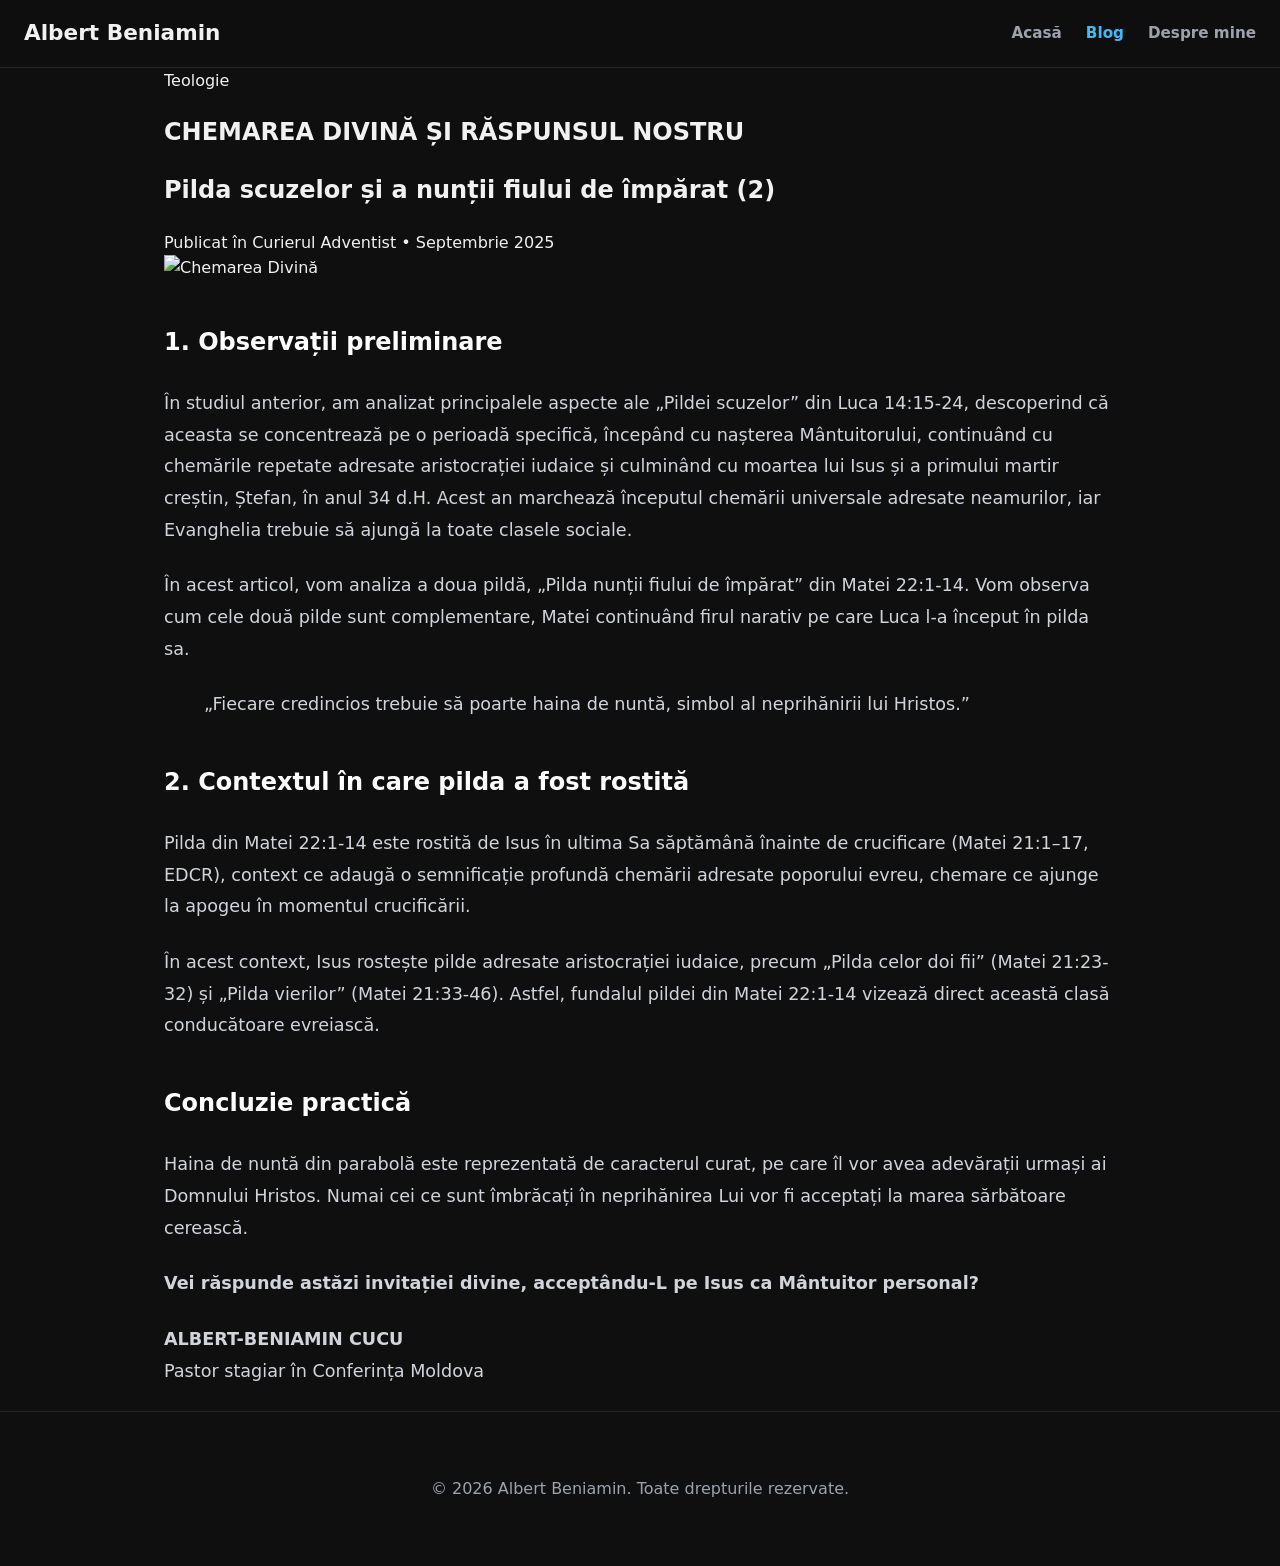
==== commit 84eb988e: "Update articol-chemarea-divina.html" ====
--- a/articol-chemarea-divina.html
+++ b/articol-chemarea-divina.html
@@ -1,53 +1,76 @@
 <!DOCTYPE html>
 <html lang="ro">
 <head>
-    <meta charset="UTF-8">
-    <meta name="viewport" content="width=device-width, initial-scale=1.0">
-    <title>Studiu Teologic - Albert Beniamin</title>
-    <link rel="stylesheet" href="styles.css">
+  <meta charset="UTF-8">
+  <meta name="viewport" content="width=device-width, initial-scale=1.0">
+  <title>Chemarea Divină - Albert Beniamin</title>
+  <link rel="stylesheet" href="styles.css">
 </head>
 <body>
-    <header class="site-header">
-        <div class="header-container">
-            <div class="logo"><h1>Albert Beniamin</h1></div>
-            <nav class="main-nav">
-                <a href="index.html">Acasă</a>
-                <a href="blog.html" class="active">Blog</a>
-                <a href="despre.html">Despre mine</a>
-            </nav>
-        </div>
-    </header>
+  <header class="site-header">
+    <div class="header-container">
+      <div class="logo">
+        <h1>Albert Beniamin</h1>
+      </div>
+      <nav class="main-nav">
+        <a href="index.html">Acasă</a>
+        <a href="blog.html" class="active">Blog</a>
+        <a href="despre.html">Despre mine</a>
+      </nav>
+    </div>
+  </header>
 
-    <main class="container">
-        <section class="pdf-intro">
-            <h1>Chemarea Divină și Răspunsul Nostru</h1>
-            <p class="article-date">Publicat în Curierul Adventist, Septembrie 2025</p>
-            
-            <div class="action-bar">
-                <a href="chemarea-divina.pdf" download class="btn">Descarcă PDF Complet</a>
-                <p class="hint">Mai jos poți răsfoi studiul direct în browser.</p>
-            </div>
+  <main class="container">
+    <article class="magazine-article">
+      <header class="post-header">
+        <span class="category-tag">Teologie</span>
+        <h1 class="main-title">CHEMAREA DIVINĂ ȘI RĂSPUNSUL NOSTRU</h1>
+        <h2 class="sub-title">Pilda scuzelor și a nunții fiului de împărat (2)</h2>
+        <div class="post-meta">Publicat în Curierul Adventist • Septembrie 2025</div>
+      </header>
+
+      <!-- Imaginea principală (Cea cu pescari din PDF) -->
+      <img src="https://images.unsplash.com/photo-1515023115689-589c39715e30?q=80&w=1200" alt="Chemarea Divină" class="article-image-full">
+
+      <div class="post-content">
+        <section class="intro-box">
+          <h3>1. Observații preliminare</h3>
+          <p class="drop-cap">În studiul anterior, am analizat principalele aspecte ale „Pildei scuzelor” din Luca 14:15-24, descoperind că aceasta se concentrează pe o perioadă specifică, începând cu nașterea Mântuitorului, continuând cu chemările repetate adresate aristocrației iudaice și culminând cu moartea lui Isus și a primului martir creștin, Ștefan, în anul 34 d.H. Acest an marchează începutul chemării universale adresate neamurilor, iar Evanghelia trebuie să ajungă la toate clasele sociale.</p>
         </section>
 
-        <!-- Vizualizator PDF -->
-        <div class="pdf-viewer-container">
-            <iframe src="chemarea-divina.pdf" width="100%" height="800px" style="border: none; border-radius: 8px;">
-                <p>Browserul tău nu suportă vizualizarea PDF. <a href="chemarea-divina.pdf">Apasă aici pentru download.</a></p>
-            </iframe>
-        </div>
+        <section class="content-block">
+          <p>În acest articol, vom analiza a doua pildă, „Pilda nunții fiului de împărat” din Matei 22:1-14. Vom observa cum cele două pilde sunt complementare, Matei continuând firul narativ pe care Luca l-a început în pilda sa.</p>
+          
+          <blockquote class="highlight-quote">
+            „Fiecare credincios trebuie să poarte haina de nuntă, simbol al neprihănirii lui Hristos.”
+          </blockquote>
+        </section>
 
-        <section class="quick-summary">
-            <h3>Idei principale din studiu:</h3>
-            <ul>
-                <li>Analiza comparativă între Pilda Scuzelor (Luca) și Pilda Nunții (Matei).</li>
-                <li>Semnificația hainei de nuntă ca simbol al neprihănirii.</li>
-                <li>Cronologia evenimentelor de la nașterea Mântuitorului până la judecata de cercetare.</li>
-            </ul>
+        <section class="content-block">
+          <h3>2. Contextul în care pilda a fost rostită</h3>
+          <p>Pilda din Matei 22:1-14 este rostită de Isus în ultima Sa săptămână înainte de crucificare (Matei 21:1–17, EDCR), context ce adaugă o semnificație profundă chemării adresate poporului evreu, chemare ce ajunge la apogeu în momentul crucificării.</p>
+          <p>În acest context, Isus rostește pilde adresate aristocrației iudaice, precum „Pilda celor doi fii” (Matei 21:23-32) și „Pilda vierilor” (Matei 21:33-46). Astfel, fundalul pildei din Matei 22:1-14 vizează direct această clasă conducătoare evreiască.</p>
         </section>
-    </main>
 
-    <footer class="site-footer">
-        <p>&copy; 2026 Albert Beniamin</p>
-    </footer>
+        <section class="summary-card">
+          <h3>Concluzie practică</h3>
+          <p>Haina de nuntă din parabolă este reprezentată de caracterul curat, pe care îl vor avea adevărații urmași ai Domnului Hristos. Numai cei ce sunt îmbrăcați în neprihănirea Lui vor fi acceptați la marea sărbătoare cerească.</p>
+          <div class="cta-box">
+            <p><strong>Vei răspunde astăzi invitației divine, acceptându-L pe Isus ca Mântuitor personal?</strong></p>
+          </div>
+        </section>
+
+        <footer class="author-info">
+          <p><strong>ALBERT-BENIAMIN CUCU</strong><br>Pastor stagiar în Conferința Moldova</p>
+        </footer>
+      </div>
+    </section>
+  </main>
+
+  <footer class="site-footer">
+    <div class="footer-content">
+      <p>&copy; 2026 Albert Beniamin. Toate drepturile rezervate.</p>
+    </div>
+  </footer>
 </body>
 </html>
--- a/styles.css
+++ b/styles.css
@@ -557,4 +557,47 @@
     .sub-title { font-size: 1.3rem; }
     .magazine-columns { column-count: 1; }
 }
-
+/* Stiluri pentru Vizualizatorul PDF */
+.pdf-viewer-container {
+    margin: 2rem 0;
+    box-shadow: 0 10px 40px rgba(0,0,0,0.6);
+    border: 1px solid var(--border);
+    border-radius: 12px;
+    overflow: hidden;
+    background-color: #333; /* Fundal sub PDF */
+}
+
+.pdf-intro {
+    text-align: center;
+    padding: 3rem 0;
+}
+
+.action-bar {
+    margin-top: 2rem;
+}
+
+.hint {
+    color: var(--muted);
+    font-size: 0.9rem;
+    margin-top: 1rem;
+}
+
+.quick-summary {
+    background-color: var(--bg-soft);
+    padding: 2rem;
+    border-radius: 12px;
+    margin: 3rem 0;
+}
+
+.quick-summary ul {
+    padding-left: 1.5rem;
+    color: var(--muted);
+}
+
+/* Ajustare pe Mobil */
+@media (max-width: 768px) {
+    .pdf-viewer-container {
+        height: 500px; /* Mai mic pe telefon pentru a nu bloca scroll-ul paginii */
+    }
+}
+
